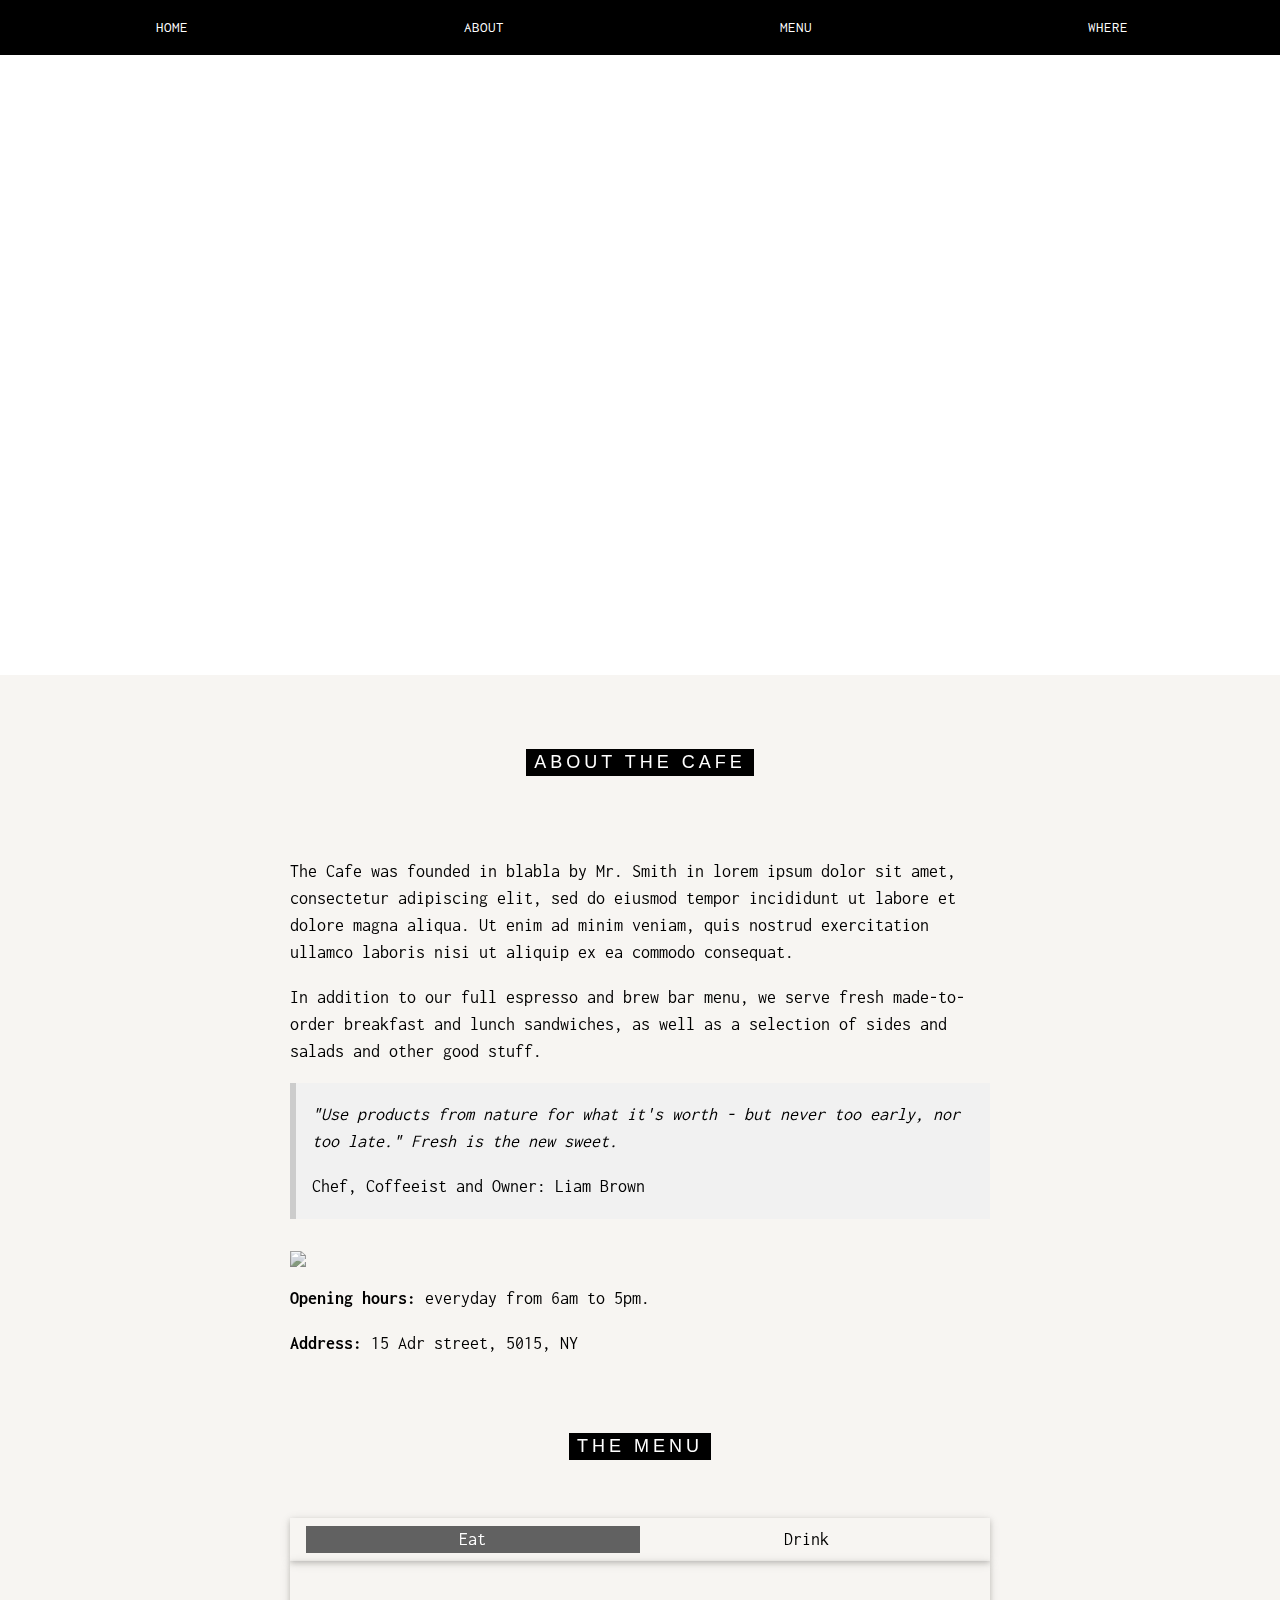
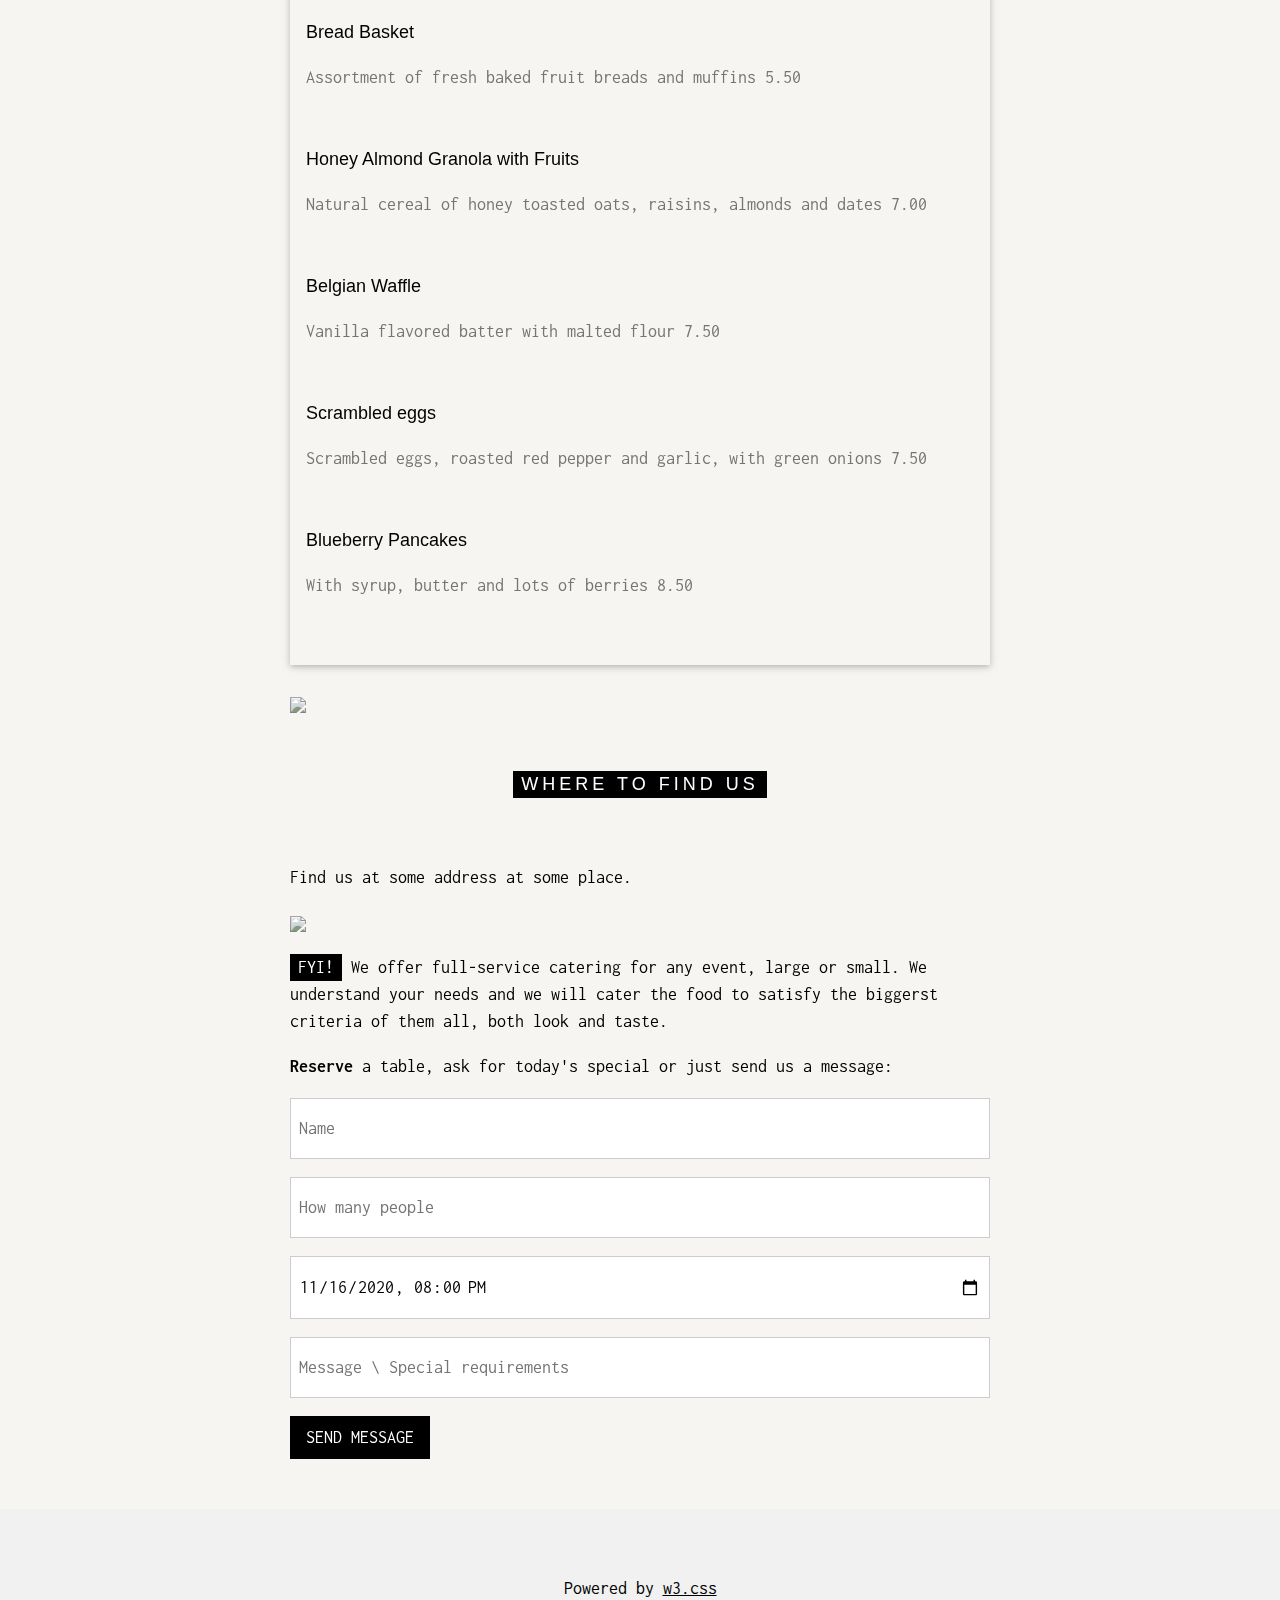
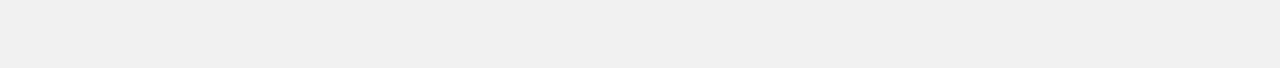
==== index.html @ 43390c2e "js text population" ====
<!DOCTYPE html>
<html>
<head>
<title>W3.CSS Template</title>
<meta charset="UTF-8">
<meta name="viewport" content="width=device-width, initial-scale=1">
<link rel="stylesheet" href="styles/w3.css">
<link rel="stylesheet" href="https://fonts.googleapis.com/css?family=Inconsolata">
<style>
body, html {
  height: 100%;
  font-family: "Inconsolata", sans-serif;
}

.bgimg {
  background-position: center;
  background-size: cover;
  background-image: url("https://6tuningpegs.com/tinynormous/images/tiny0.jpg");
  min-height: 75%;
}

.menu {
  display: none;
}
</style>
</head>
<body>

<!-- Links (sit on top) -->
<div class="w3-top">
  <div class="w3-row w3-padding w3-black">
    <div class="w3-col s3">
      <a href="#" class="w3-button w3-block w3-black">HOME</a>
    </div>
    <div class="w3-col s3">
      <a href="#about" class="w3-button w3-block w3-black">ABOUT</a>
    </div>
    <div class="w3-col s3">
      <a href="#menu" class="w3-button w3-block w3-black">MENU</a>
    </div>
    <div class="w3-col s3">
      <a href="#where" class="w3-button w3-block w3-black">WHERE</a>
    </div>
  </div>
</div>

<!-- Header with image -->
<header class="bgimg w3-display-container w3-grayscale-min" id="home">

</header>

<!-- Add a background color and large text to the whole page -->
<div class="w3-sand w3-grayscale w3-large">

<!-- About Container -->
<div class="w3-container" id="about">
  <div class="w3-content" style="max-width:700px">
    <h5 class="w3-center w3-padding-64"><span class="w3-tag w3-wide">ABOUT THE CAFE</span></h5>
    <p>The Cafe was founded in blabla by Mr. Smith in lorem ipsum dolor sit amet, consectetur adipiscing elit, sed do eiusmod tempor incididunt ut labore et dolore magna aliqua. Ut enim ad minim veniam, quis nostrud exercitation ullamco laboris nisi ut aliquip ex ea commodo consequat.</p>
    <p>In addition to our full espresso and brew bar menu, we serve fresh made-to-order breakfast and lunch sandwiches, as well as a selection of sides and salads and other good stuff.</p>
    <div class="w3-panel w3-leftbar w3-light-grey">
      <p><i>"Use products from nature for what it's worth - but never too early, nor too late." Fresh is the new sweet.</i></p>
      <p>Chef, Coffeeist and Owner: Liam Brown</p>
    </div>
    <img src="/w3images/coffeeshop.jpg" style="width:100%;max-width:1000px" class="w3-margin-top">
    <p><strong>Opening hours:</strong> everyday from 6am to 5pm.</p>
    <p><strong>Address:</strong> 15 Adr street, 5015, NY</p>
  </div>
</div>

<!-- Menu Container -->
<div class="w3-container" id="menu">
  <div class="w3-content" style="max-width:700px">
 
    <h5 class="w3-center w3-padding-48"><span class="w3-tag w3-wide">THE MENU</span></h5>
  
    <div class="w3-row w3-center w3-card w3-padding">
      <a href="javascript:void(0)" onclick="openMenu(event, 'Eat');" id="myLink">
        <div class="w3-col s6 tablink">Eat</div>
      </a>
      <a href="javascript:void(0)" onclick="openMenu(event, 'Drinks');">
        <div class="w3-col s6 tablink">Drink</div>
      </a>
    </div>

    <div id="Eat" class="w3-container menu w3-padding-48 w3-card">
      <h5>Bread Basket</h5>
      <p class="w3-text-grey">Assortment of fresh baked fruit breads and muffins 5.50</p><br>
    
      <h5>Honey Almond Granola with Fruits</h5>
      <p class="w3-text-grey">Natural cereal of honey toasted oats, raisins, almonds and dates 7.00</p><br>
    
      <h5>Belgian Waffle</h5>
      <p class="w3-text-grey">Vanilla flavored batter with malted flour 7.50</p><br>
    
      <h5>Scrambled eggs</h5>
      <p class="w3-text-grey">Scrambled eggs, roasted red pepper and garlic, with green onions 7.50</p><br>
    
      <h5>Blueberry Pancakes</h5>
      <p class="w3-text-grey">With syrup, butter and lots of berries 8.50</p>
    </div>

    <div id="Drinks" class="w3-container menu w3-padding-48 w3-card">
      <h5>Coffee</h5>
      <p class="w3-text-grey">Regular coffee 2.50</p><br>
    
      <h5>Chocolato</h5>
      <p class="w3-text-grey">Chocolate espresso with milk 4.50</p><br>
    
      <h5>Corretto</h5>
      <p class="w3-text-grey">Whiskey and coffee 5.00</p><br>
    
      <h5>Iced tea</h5>
      <p class="w3-text-grey">Hot tea, except not hot 3.00</p><br>
    
      <h5>Soda</h5>
      <p class="w3-text-grey">Coke, Sprite, Fanta, etc. 2.50</p>
    </div>  
    <img src="/w3images/coffeehouse2.jpg" style="width:100%;max-width:1000px;margin-top:32px;">
  </div>
</div>

<!-- Contact/Area Container -->
<div class="w3-container" id="where" style="padding-bottom:32px;">
  <div class="w3-content" style="max-width:700px">
    <h5 class="w3-center w3-padding-48"><span class="w3-tag w3-wide">WHERE TO FIND US</span></h5>
    <p>Find us at some address at some place.</p>
    <img src="/w3images/map.jpg" class="w3-image" style="width:100%">
    <p><span class="w3-tag">FYI!</span> We offer full-service catering for any event, large or small. We understand your needs and we will cater the food to satisfy the biggerst criteria of them all, both look and taste.</p>
    <p><strong>Reserve</strong> a table, ask for today's special or just send us a message:</p>
    <form action="/action_page.php" target="_blank">
      <p><input class="w3-input w3-padding-16 w3-border" type="text" placeholder="Name" required name="Name"></p>
      <p><input class="w3-input w3-padding-16 w3-border" type="number" placeholder="How many people" required name="People"></p>
      <p><input class="w3-input w3-padding-16 w3-border" type="datetime-local" placeholder="Date and time" required name="date" value="2020-11-16T20:00"></p>
      <p><input class="w3-input w3-padding-16 w3-border" type="text" placeholder="Message \ Special requirements" required name="Message"></p>
      <p><button class="w3-button w3-black" type="submit">SEND MESSAGE</button></p>
    </form>
  </div>
</div>

<!-- End page content -->
</div>

<!-- Footer -->
<footer class="w3-center w3-light-grey w3-padding-48 w3-large">
  <p>Powered by <a href="https://www.w3schools.com/w3css/default.asp" title="W3.CSS" target="_blank" class="w3-hover-text-green">w3.css</a></p>
</footer>

<script>
// Tabbed Menu
function openMenu(evt, menuName) {
  var i, x, tablinks;
  x = document.getElementsByClassName("menu");
  for (i = 0; i < x.length; i++) {
    x[i].style.display = "none";
  }
  tablinks = document.getElementsByClassName("tablink");
  for (i = 0; i < x.length; i++) {
    tablinks[i].className = tablinks[i].className.replace(" w3-dark-grey", "");
  }
  document.getElementById(menuName).style.display = "block";
  evt.currentTarget.firstElementChild.className += " w3-dark-grey";
}
document.getElementById("myLink").click();
</script>

</body>
</html>
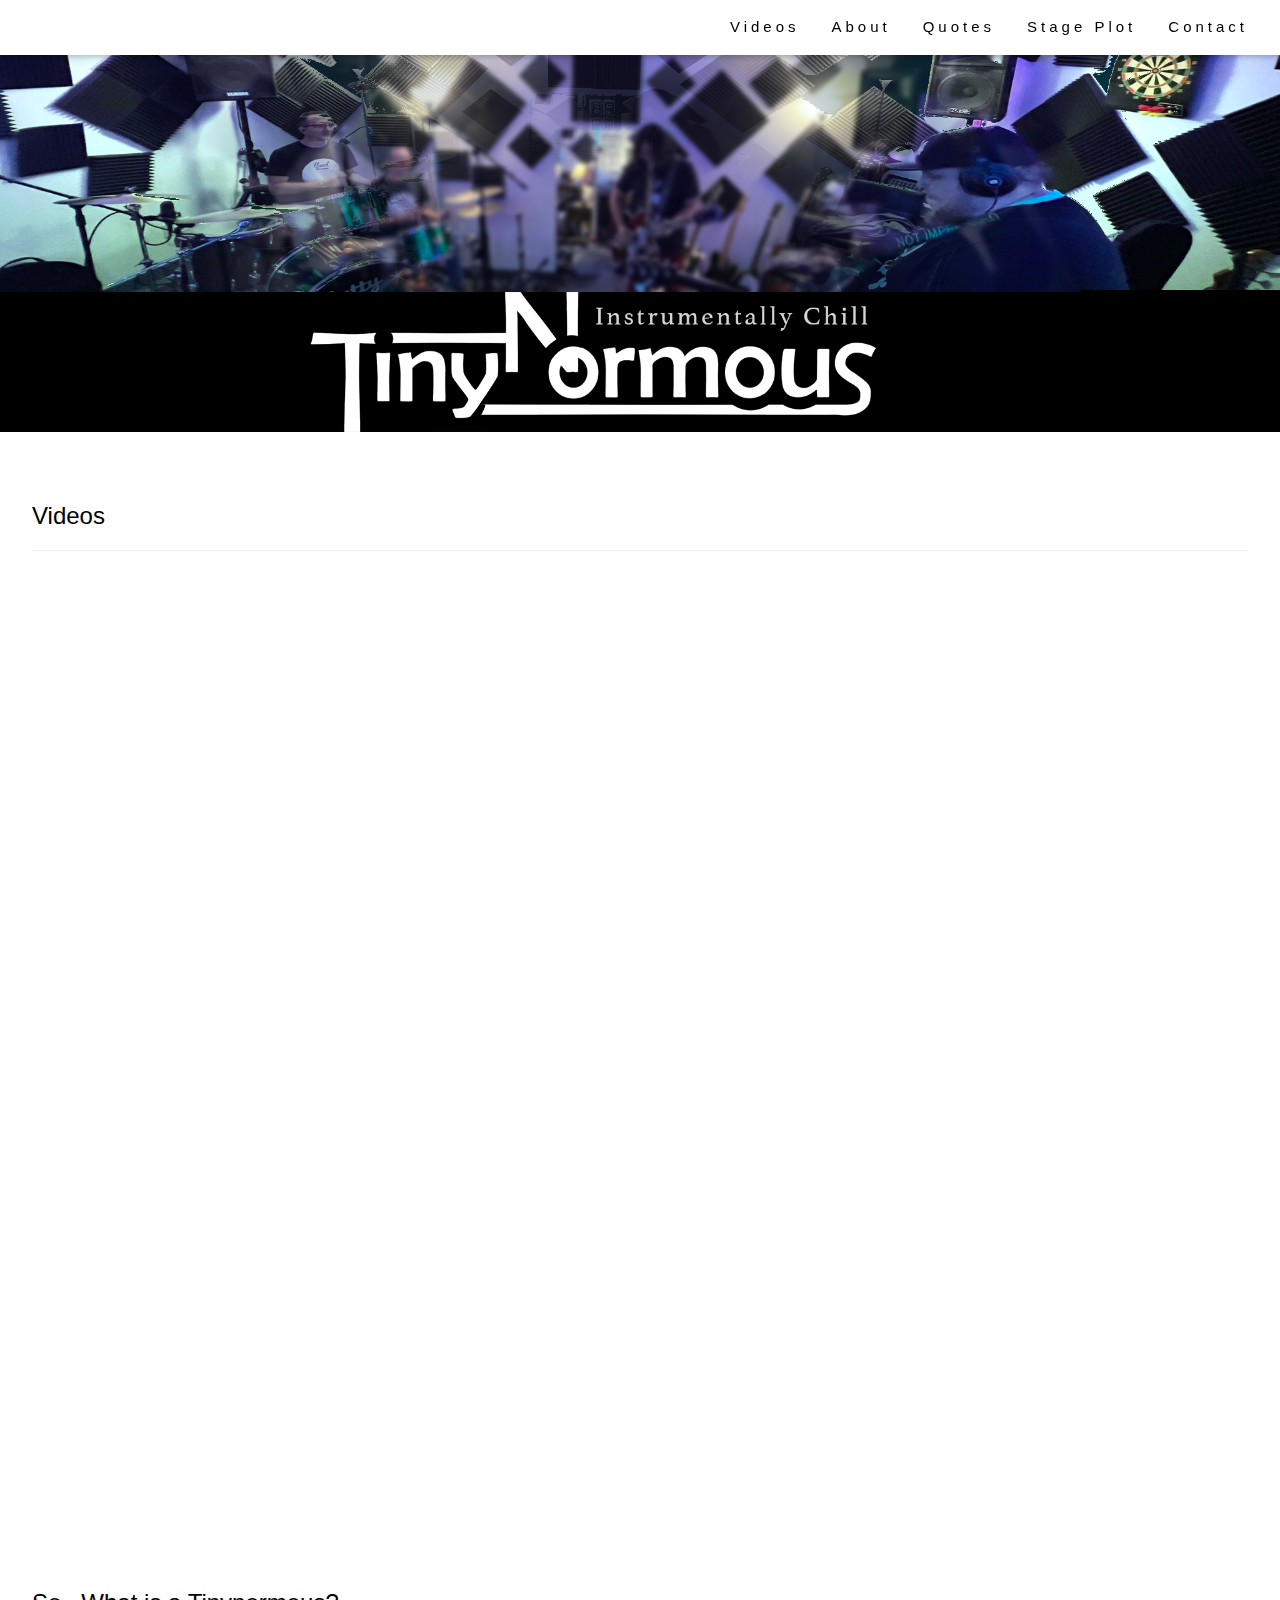
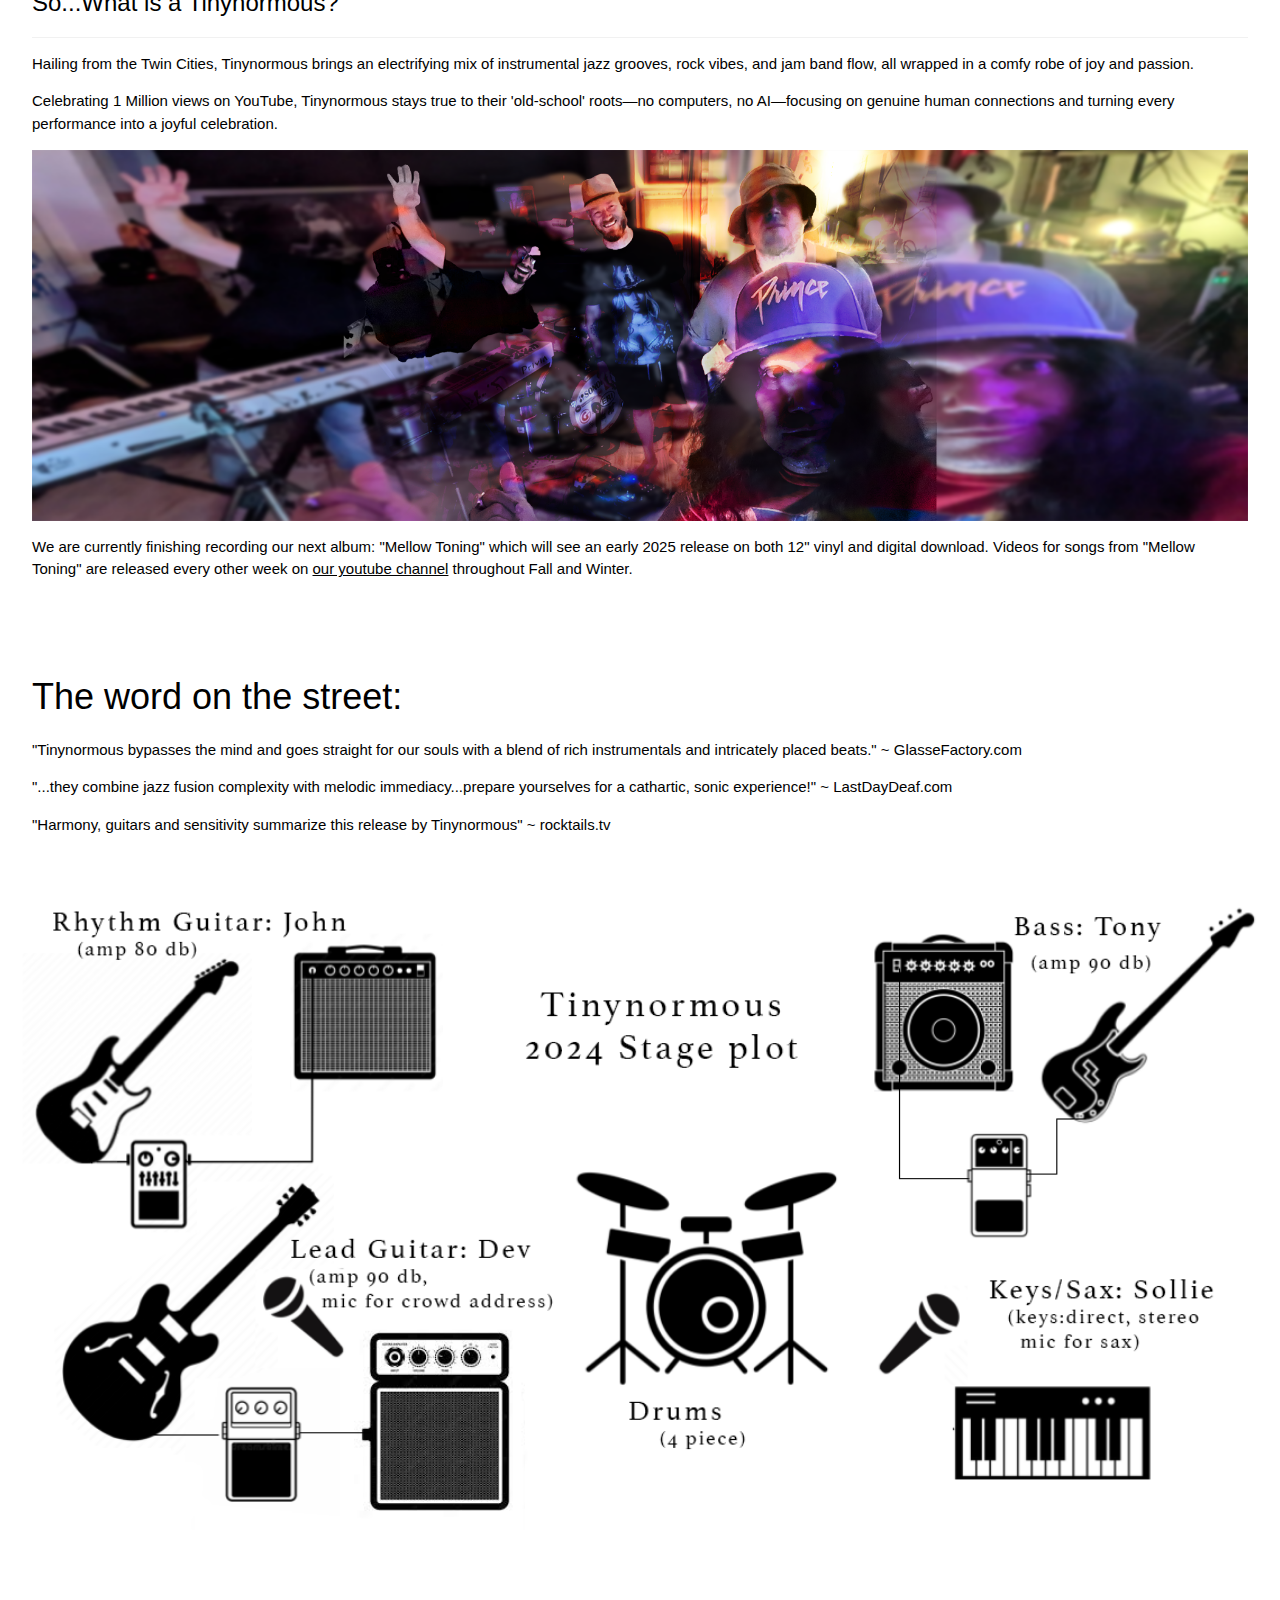
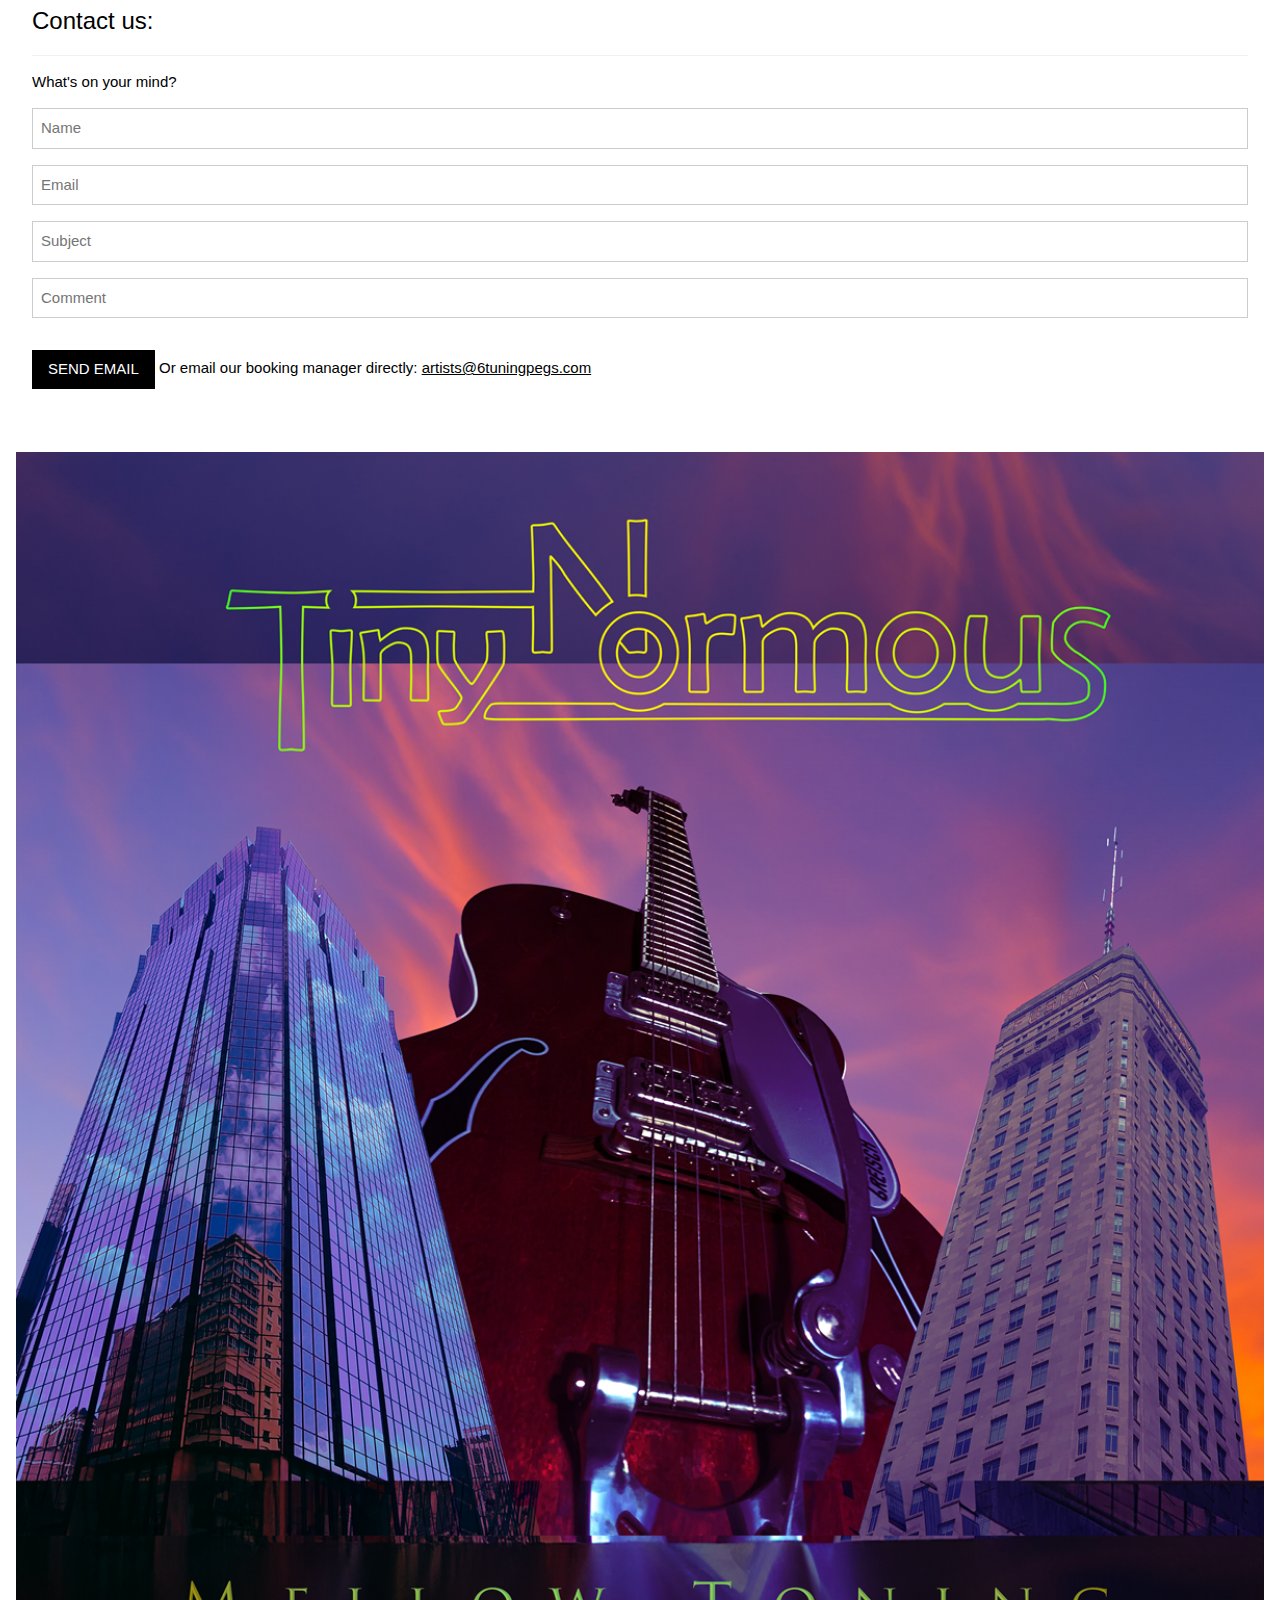
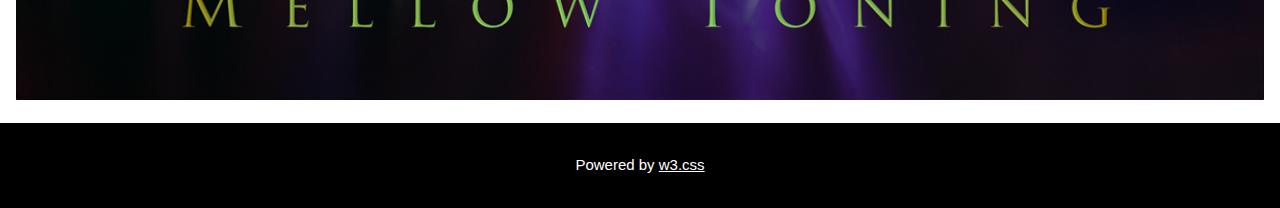
==== commit b4138e8c: "added direct email link and redployed" ====
--- a/index.html
+++ b/index.html
@@ -1,168 +1,93 @@
 <!DOCTYPE html>
 <html>
 <head>
-<title>W3.CSS Template</title>
+<title>Tinynormous</title>
 <meta charset="UTF-8">
 <meta name="viewport" content="width=device-width, initial-scale=1">
 <link rel="stylesheet" href="styles/w3.css">
-<link rel="stylesheet" href="https://fonts.googleapis.com/css?family=Inconsolata">
-<style>
-body, html {
-  height: 100%;
-  font-family: "Inconsolata", sans-serif;
-}
-
-.bgimg {
-  background-position: center;
-  background-size: cover;
-  background-image: url("https://6tuningpegs.com/tinynormous/images/tiny0.jpg");
-  min-height: 75%;
-}
-
-.menu {
-  display: none;
-}
-</style>
+<link rel="stylesheet" href="styles/vid.css">
+<script src="scripts/vids.js"></script>
+<script src="scripts/client.js" defer></script>
 </head>
 <body>
 
-<!-- Links (sit on top) -->
+<!-- Navbar (sit on top) -->
 <div class="w3-top">
-  <div class="w3-row w3-padding w3-black">
-    <div class="w3-col s3">
-      <a href="#" class="w3-button w3-block w3-black">HOME</a>
-    </div>
-    <div class="w3-col s3">
-      <a href="#about" class="w3-button w3-block w3-black">ABOUT</a>
-    </div>
-    <div class="w3-col s3">
-      <a href="#menu" class="w3-button w3-block w3-black">MENU</a>
-    </div>
-    <div class="w3-col s3">
-      <a href="#where" class="w3-button w3-block w3-black">WHERE</a>
+  <div class="w3-bar w3-white w3-wide w3-padding w3-card">
+    <!-- <a href="#home" class="w3-bar-item w3-button">Home</a> -->
+    <!-- Float links to the right. Hide them on small screens -->
+    <div class="w3-right w3-hide-small">
+      <a href="#videos" class="w3-bar-item w3-button">Videos</a>
+      <a href="#about" class="w3-bar-item w3-button">About</a>
+      <a href="#quotes" class="w3-bar-item w3-button">Quotes</a>
+      <a href="#stagePlot" class="w3-bar-item w3-button">Stage Plot</a>
+      <a href="#contact" class="w3-bar-item w3-button">Contact</a>
     </div>
   </div>
 </div>
 
-<!-- Header with image -->
-<header class="bgimg w3-display-container w3-grayscale-min" id="home">
-
+<!-- Header -->
+<header class="w3-display-container w3-content w3-wide" style="max-width:1500px;" id="home">
+  <img class="w3-image" src="images/header.png" alt="Architecture" width="1500" height="800">
+  <div class="w3-display-middle w3-margin-top w3-center">
+  </div>
 </header>
 
-<!-- Add a background color and large text to the whole page -->
-<div class="w3-sand w3-grayscale w3-large">
+<!-- Page content -->
+<div class="w3-content w3-padding" style="max-width:1564px">
+  <!-- Videos Section -->
+  <div class="w3-container w3-padding-32" id="videos">
+    <h3 class="w3-border-bottom w3-border-light-grey w3-padding-16">Videos</h3>
+  </div>
+  <div class="w3-row-padding"  id="videosOut">
+  </div>
+  <!-- About Section -->
+  <div class="w3-container w3-padding-32" id="about">
+    <h3 class="w3-border-bottom w3-border-light-grey w3-padding-16">So...What is a Tinynormous?</h3>
+    <p>Hailing from the Twin Cities, Tinynormous brings an electrifying mix of instrumental jazz grooves, rock vibes, and jam band flow, all wrapped in a comfy robe of joy and passion.</p>
+    <p>Celebrating 1 Million views on YouTube, Tinynormous stays true to their 'old-school' roots—no computers, no AI—focusing on genuine human connections and turning every performance into a joyful celebration.
+    </p>
+    <img src="images/tiny2.png" class="w3-image" style="width:100%">
+    <p>We are currently finishing recording our next album: "Mellow Toning" which will see an early 2025 release on both 12" vinyl and digital download. Videos for songs from "Mellow Toning" are released every other week on <a href="https://youtube.com/@tinynormous">our youtube channel</a> throughout Fall and Winter.</p>
+  </div>
 
-<!-- About Container -->
-<div class="w3-container" id="about">
-  <div class="w3-content" style="max-width:700px">
-    <h5 class="w3-center w3-padding-64"><span class="w3-tag w3-wide">ABOUT THE CAFE</span></h5>
-    <p>The Cafe was founded in blabla by Mr. Smith in lorem ipsum dolor sit amet, consectetur adipiscing elit, sed do eiusmod tempor incididunt ut labore et dolore magna aliqua. Ut enim ad minim veniam, quis nostrud exercitation ullamco laboris nisi ut aliquip ex ea commodo consequat.</p>
-    <p>In addition to our full espresso and brew bar menu, we serve fresh made-to-order breakfast and lunch sandwiches, as well as a selection of sides and salads and other good stuff.</p>
-    <div class="w3-panel w3-leftbar w3-light-grey">
-      <p><i>"Use products from nature for what it's worth - but never too early, nor too late." Fresh is the new sweet.</i></p>
-      <p>Chef, Coffeeist and Owner: Liam Brown</p>
+  <div class="w3-container w3-padding-32" id="quotes">
+    <h1>The word on the street:</h1>
+    <p>"Tinynormous bypasses the mind and goes straight for our souls with a blend of rich instrumentals and intricately placed beats." ~ GlasseFactory.com</p>
+    <p>"...they combine jazz fusion complexity with melodic immediacy...prepare yourselves for a cathartic, sonic experience!" ~ LastDayDeaf.com</p>
+    <p>"Harmony, guitars and sensitivity summarize this release by Tinynormous" ~ rocktails.tv</p>
+  </div>
+  <p id="stagePlot"><img src="images/2024_stagePlot.png" width="100%"></p>
+  <!-- Contact Section -->
+  <div class="w3-container w3-padding-32" id="contact">
+    <h3 class="w3-border-bottom w3-border-light-grey w3-padding-16">Contact us:</h3>
+    <p>What's on your mind?</p>
+    <div>
+      <input class="w3-input w3-border" type="text" placeholder="Name" required name="Name" id="nameIn">
+      <input class="w3-input w3-section w3-border" type="text" placeholder="Email" required name="Email" id="emailIn">
+      <input class="w3-input w3-section w3-border" type="text" placeholder="Subject" required name="Subject" id="subjectIn">
+      <input class="w3-input w3-section w3-border" type="text" placeholder="Comment" required name="Comment" id="contentIn">
+      <button class="w3-button w3-black w3-section" onclick="sendEmail()">
+        <i class="fa fa-paper-plane"></i> SEND EMAIL
+      </button> <span>Or email our booking manager directly: <a href="mailto:artists@6tuningpegs.com">artists@6tuningpegs.com</a></span>
     </div>
-    <img src="/w3images/coffeeshop.jpg" style="width:100%;max-width:1000px" class="w3-margin-top">
-    <p><strong>Opening hours:</strong> everyday from 6am to 5pm.</p>
-    <p><strong>Address:</strong> 15 Adr street, 5015, NY</p>
-  </div>
-</div>
+  </div> 
+  <p><img src="images/mellowToning_cover_10-21.png" width="100%"></p>
+  
 
-<!-- Menu Container -->
-<div class="w3-container" id="menu">
-  <div class="w3-content" style="max-width:700px">
- 
-    <h5 class="w3-center w3-padding-48"><span class="w3-tag w3-wide">THE MENU</span></h5>
-  
-    <div class="w3-row w3-center w3-card w3-padding">
-      <a href="javascript:void(0)" onclick="openMenu(event, 'Eat');" id="myLink">
-        <div class="w3-col s6 tablink">Eat</div>
-      </a>
-      <a href="javascript:void(0)" onclick="openMenu(event, 'Drinks');">
-        <div class="w3-col s6 tablink">Drink</div>
-      </a>
-    </div>
 
-    <div id="Eat" class="w3-container menu w3-padding-48 w3-card">
-      <h5>Bread Basket</h5>
-      <p class="w3-text-grey">Assortment of fresh baked fruit breads and muffins 5.50</p><br>
-    
-      <h5>Honey Almond Granola with Fruits</h5>
-      <p class="w3-text-grey">Natural cereal of honey toasted oats, raisins, almonds and dates 7.00</p><br>
-    
-      <h5>Belgian Waffle</h5>
-      <p class="w3-text-grey">Vanilla flavored batter with malted flour 7.50</p><br>
-    
-      <h5>Scrambled eggs</h5>
-      <p class="w3-text-grey">Scrambled eggs, roasted red pepper and garlic, with green onions 7.50</p><br>
-    
-      <h5>Blueberry Pancakes</h5>
-      <p class="w3-text-grey">With syrup, butter and lots of berries 8.50</p>
-    </div>
-
-    <div id="Drinks" class="w3-container menu w3-padding-48 w3-card">
-      <h5>Coffee</h5>
-      <p class="w3-text-grey">Regular coffee 2.50</p><br>
-    
-      <h5>Chocolato</h5>
-      <p class="w3-text-grey">Chocolate espresso with milk 4.50</p><br>
-    
-      <h5>Corretto</h5>
-      <p class="w3-text-grey">Whiskey and coffee 5.00</p><br>
-    
-      <h5>Iced tea</h5>
-      <p class="w3-text-grey">Hot tea, except not hot 3.00</p><br>
-    
-      <h5>Soda</h5>
-      <p class="w3-text-grey">Coke, Sprite, Fanta, etc. 2.50</p>
-    </div>  
-    <img src="/w3images/coffeehouse2.jpg" style="width:100%;max-width:1000px;margin-top:32px;">
-  </div>
-</div>
-
-<!-- Contact/Area Container -->
-<div class="w3-container" id="where" style="padding-bottom:32px;">
-  <div class="w3-content" style="max-width:700px">
-    <h5 class="w3-center w3-padding-48"><span class="w3-tag w3-wide">WHERE TO FIND US</span></h5>
-    <p>Find us at some address at some place.</p>
-    <img src="/w3images/map.jpg" class="w3-image" style="width:100%">
-    <p><span class="w3-tag">FYI!</span> We offer full-service catering for any event, large or small. We understand your needs and we will cater the food to satisfy the biggerst criteria of them all, both look and taste.</p>
-    <p><strong>Reserve</strong> a table, ask for today's special or just send us a message:</p>
-    <form action="/action_page.php" target="_blank">
-      <p><input class="w3-input w3-padding-16 w3-border" type="text" placeholder="Name" required name="Name"></p>
-      <p><input class="w3-input w3-padding-16 w3-border" type="number" placeholder="How many people" required name="People"></p>
-      <p><input class="w3-input w3-padding-16 w3-border" type="datetime-local" placeholder="Date and time" required name="date" value="2020-11-16T20:00"></p>
-      <p><input class="w3-input w3-padding-16 w3-border" type="text" placeholder="Message \ Special requirements" required name="Message"></p>
-      <p><button class="w3-button w3-black" type="submit">SEND MESSAGE</button></p>
-    </form>
-  </div>
+<!-- Image of location/map -->
+<div class="w3-container">
 </div>
 
 <!-- End page content -->
 </div>
 
+
 <!-- Footer -->
-<footer class="w3-center w3-light-grey w3-padding-48 w3-large">
+<footer class="w3-center w3-black w3-padding-16">
   <p>Powered by <a href="https://www.w3schools.com/w3css/default.asp" title="W3.CSS" target="_blank" class="w3-hover-text-green">w3.css</a></p>
 </footer>
 
-<script>
-// Tabbed Menu
-function openMenu(evt, menuName) {
-  var i, x, tablinks;
-  x = document.getElementsByClassName("menu");
-  for (i = 0; i < x.length; i++) {
-    x[i].style.display = "none";
-  }
-  tablinks = document.getElementsByClassName("tablink");
-  for (i = 0; i < x.length; i++) {
-    tablinks[i].className = tablinks[i].className.replace(" w3-dark-grey", "");
-  }
-  document.getElementById(menuName).style.display = "block";
-  evt.currentTarget.firstElementChild.className += " w3-dark-grey";
-}
-document.getElementById("myLink").click();
-</script>
-
 </body>
-</html>+</html>
--- a/styles/vid.css
+++ b/styles/vid.css
@@ -0,0 +1,12 @@
+iframe {
+    aspect-ratio: 16 / 9;
+    width: 100%; /* change this to a fixed width, or create a container with a width. */
+    height: 100%;
+  }
+
+.bigImage{
+    padding-top: 5%;
+    padding-bottom: 5%;
+    padding-left: 30%;
+    width: 70%;
+}